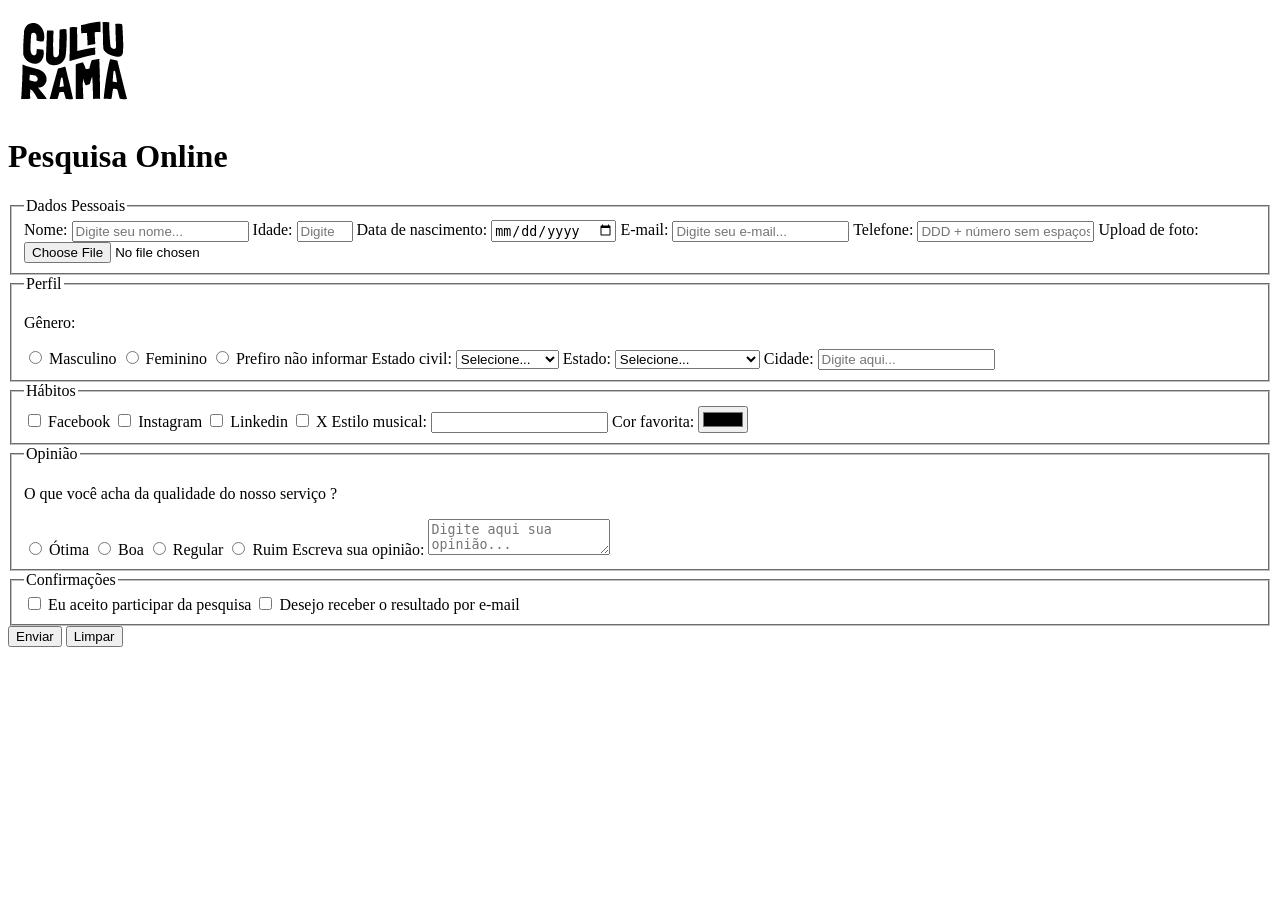
==== index.html @ d90e4984 "Adiciona familia de fontes" ====
<!DOCTYPE html>
<html lang="pt-br">
<head>
    <meta charset="UTF-8">
    <meta name="viewport" content="width=device-width, initial-scale=1.0">
    <link rel="preconnect" href="https://fonts.googleapis.com">
    <link rel="preconnect" href="https://fonts.gstatic.com" crossorigin>
    <link href="https://fonts.googleapis.com/css2?family=Fjalla+One&family=Work+Sans&display=swap" rel="stylesheet">
    <title>Pesquisa Culturama</title>
    <link rel="icon" href="culturama-favico.png">
    <link rel="stylesheet" href="Css/style.css">
</head>
<body>
    <header>
        <img src="Img/logo-culturama.png" alt="logo-culturama">
        <h1>Pesquisa Online</h1>
    </header>
    <main>
        <section>
            <form action="" method="get">
                <fieldset>
                    <legend>Dados Pessoais</legend>
                    <label for="name">Nome:</label>
                    <input type="text" name="userName" required id="name" placeholder="Digite seu nome...">

                    <label for="age">Idade:</label>
                    <input type="number" name="userAge" min="12" max="100" required id="age" placeholder="Digite sua idade...">

                    <label for="birthDate">Data de nascimento:</label>
                    <input type="date" name="userbirthDate" id="birthDate">
                    
                    <label for="email">E-mail:</label>
                    <input type="email" name="userEmail" required id="email" placeholder="Digite seu e-mail...">

                    <label for="phoneNumber">Telefone:</label>
                    <input type="tel" name="userPhoneNumber" pattern="[0-9]{11}" id="phoneNumber" placeholder="DDD + número sem espaços ou hífen">

                    <label for="image">Upload de foto:</label>
                    <input type="file" accept="image/*" name="userImage" id="image">
                </fieldset> 
                
                <fieldset>
                    <legend>Perfil</legend>

                    <p>Gênero:</p>
                    <input type="radio" name="userGender" value="Masculino" id="masc">
                    <label for="masc">Masculino</label>

                    <input type="radio" name="userGender" value="Feminino" id="fem">
                    <label for="fem">Feminino</label>
                    
                    <input type="radio" name="userGender" value="notInformed" id="notInformed" >
                    <label for="notInformed" >Prefiro não informar</label>

                    <label for="maritalStatus">Estado civil:</label>
                    <select name="userMaritalStatus" id="maritalStatus">
                        <option value="notInformed">Selecione...</option>
                        <option value="Casado">Casado(a)</option>
                        <option value="Divorciado">Divorciado(a)</option>
                        <option value="Solteiro">Solteiro(a)</option>
                        <option value="União estável">União estável</option>
                        <option value="Viúvo">Viúvo(a)</option>
                    </select>
                    
                    <label for="state">Estado:</label>
                    <select name="userState" required id="state">
                      <option value="notInformed">Selecione...</option>
                      <option value="acre">Acre</option>
                      <option value="alagoas">Alagoas</option>
                      <option value="amapa">Amapá</option>
                      <option value="amazonas">Amazonas</option>
                      <option value="bahia">Bahia</option>
                      <option value="ceara">Ceará</option>
                      <option value="distritoFederal">Distrito Federal</option>
                      <option value="espiritoSanto">Espirito Santo</option>
                      <option value="goias">Goiás</option>
                      <option value="maranhao">Maranhão</option>
                      <option value="matoGrossoDoSul">Mato Grosso do Sul</option>
                      <option value="matoGrosso">Mato Grosso</option>
                      <option value="minasGerais">Minas Gerais</option>
                      <option value="para">Pará</option>
                      <option value="paraiba">Paraíba</option>
                      <option value="parana">Paraná</option>
                      <option value="pernambuco">Pernambuco</option>
                      <option value="piaui">Piauí</option>
                      <option value="rioDeJaneiro">Rio de Janeiro</option>
                      <option value="rioGrandeDoNorte">Rio Grande do Norte</option>
                      <option value="rioGrandeDoSul">Rio Grande do Sul</option>
                      <option value="rondonia">Rondônia</option>
                      <option value="roraima">Roraima</option>
                      <option value="santaCatarina">Santa Catarina</option>
                      <option value="saoPaulo">São Paulo</option>
                      <option value="sergipe">Sergipe</option>
                      <option value="tocantins">Tocantins</option>
                    </select>

                    <label for="city">Cidade:</label>
                    <input type="text" name="userCity" placeholder="Digite aqui..." id="city">
                </fieldset>
                
                <fieldset>
                    <legend>Hábitos</legend>

                    <input type="checkbox" name="social" value="facebook" id="facebook">
                    <label for="facebook">Facebook</label>

                    <input type="checkbox" name="social" value="instagram" id="instagram">
                    <label for="instagram">Instagram</label>

                    <input type="checkbox" name="social" value="linkedin" id="linkedin">
                    <label for="linkedin">Linkedin</label>

                    <input type="checkbox" name="social" value="x" id="x">
                    <label for="x">X</label>

                    <label for="musicStyle">Estilo musical:</label>
                    <input type="text" name="userMusicStyle" id="musicStyle" list="styleTips">
                    <datalist id="styleTips">
                        <option value="Rock">
                        <option value="Pop">
                        <option value="Samba">
                        <option value="Sertanejo">
                    </datalist>

                    <label for="favoriteColor">Cor favorita:</label>
                    <input type="color" name="userFavoriteColor" id="favoriteColor">
                </fieldset>

                <fieldset>
                    <legend>Opinião</legend>

                    <p>O que você acha da qualidade do nosso serviço ?</p>
                    <input type="radio" name="userSatisfation" value="otima" id="otima">
                    <label for="otima">Ótima</label>

                    <input type="radio" name="userSatisfation" value="boa" id="boa">
                    <label for="boa">Boa</label>

                    <input type="radio" name="userSatisfation" value="regular" id="regular">
                    <label for="regular">Regular</label>

                    <input type="radio" name="userSatisfation" value="ruim" id="ruim">
                    <label for="ruim">Ruim</label>

                    <label for="comment">Escreva sua opinião:</label>
                    <textarea name="userComment" id="comment" placeholder="Digite aqui sua opinião..."></textarea>
                </fieldset>

                <fieldset>
                    <legend>Confirmações</legend>

                    <input type="checkbox" name="userLgpd" id="userLgpdTerm" value="accepted" required>
                    <label for="userLgpdTerm">Eu aceito participar da pesquisa</label>

                    <input type="checkbox" name="userGetResult" id="getResult" value="accepted">
                    <label for="getResult">Desejo receber o resultado por e-mail</label>

                </fieldset>

                <button type="submit">Enviar</button>
                <button type="reset">Limpar</button>
            </form>
        </section>
    </main>
</body>
</html>
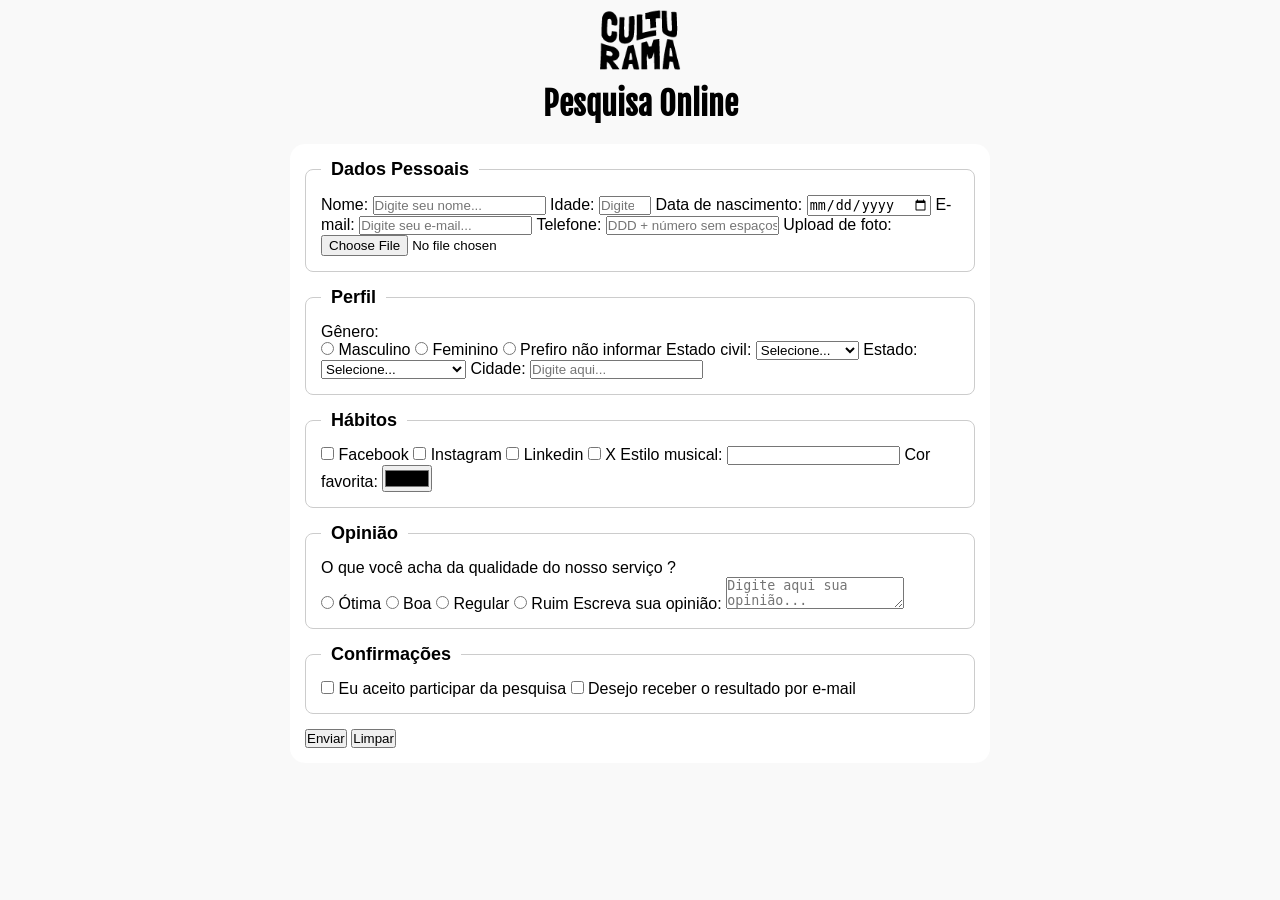
==== commit 5c7adb8e: "Adiciona estilos gerais" ====
--- a/index.html
+++ b/index.html
@@ -11,11 +11,11 @@
     <link rel="stylesheet" href="Css/style.css">
 </head>
 <body>
-    <header>
+    <main>
+        <header>
         <img src="Img/logo-culturama.png" alt="logo-culturama">
         <h1>Pesquisa Online</h1>
     </header>
-    <main>
         <section>
             <form action="" method="get">
                 <fieldset>
--- a/Css/style.css
+++ b/Css/style.css
@@ -0,0 +1,49 @@
+/* Reset da pag */
+*{
+    margin: 0;
+    padding: 0;
+    box-sizing: border-box;
+}
+
+body{
+    background-color: #f9f9f9;
+    font-family: "Work sans", sans-serif;
+}
+
+main{
+    width: 100%;
+    max-width: 700px;
+    margin: 0 auto;
+}
+
+header{
+    text-align: center;
+    margin-bottom: 20px;
+}
+
+img{
+    width: 100px;
+}
+
+h1{
+    font-family: "fjalla one", sans-serif;
+}
+
+form{
+    background-color: #ffffff;
+    padding: 15px;
+    border-radius: 15px;
+}
+
+fieldset{
+    padding: 15px;
+    border: 1px solid #cccccc;
+    border-radius: 8px;
+    margin-bottom:  15px;
+}
+
+legend{
+    font-weight: bold;
+    font-size: 18px;
+    padding: 0 10px;;
+}
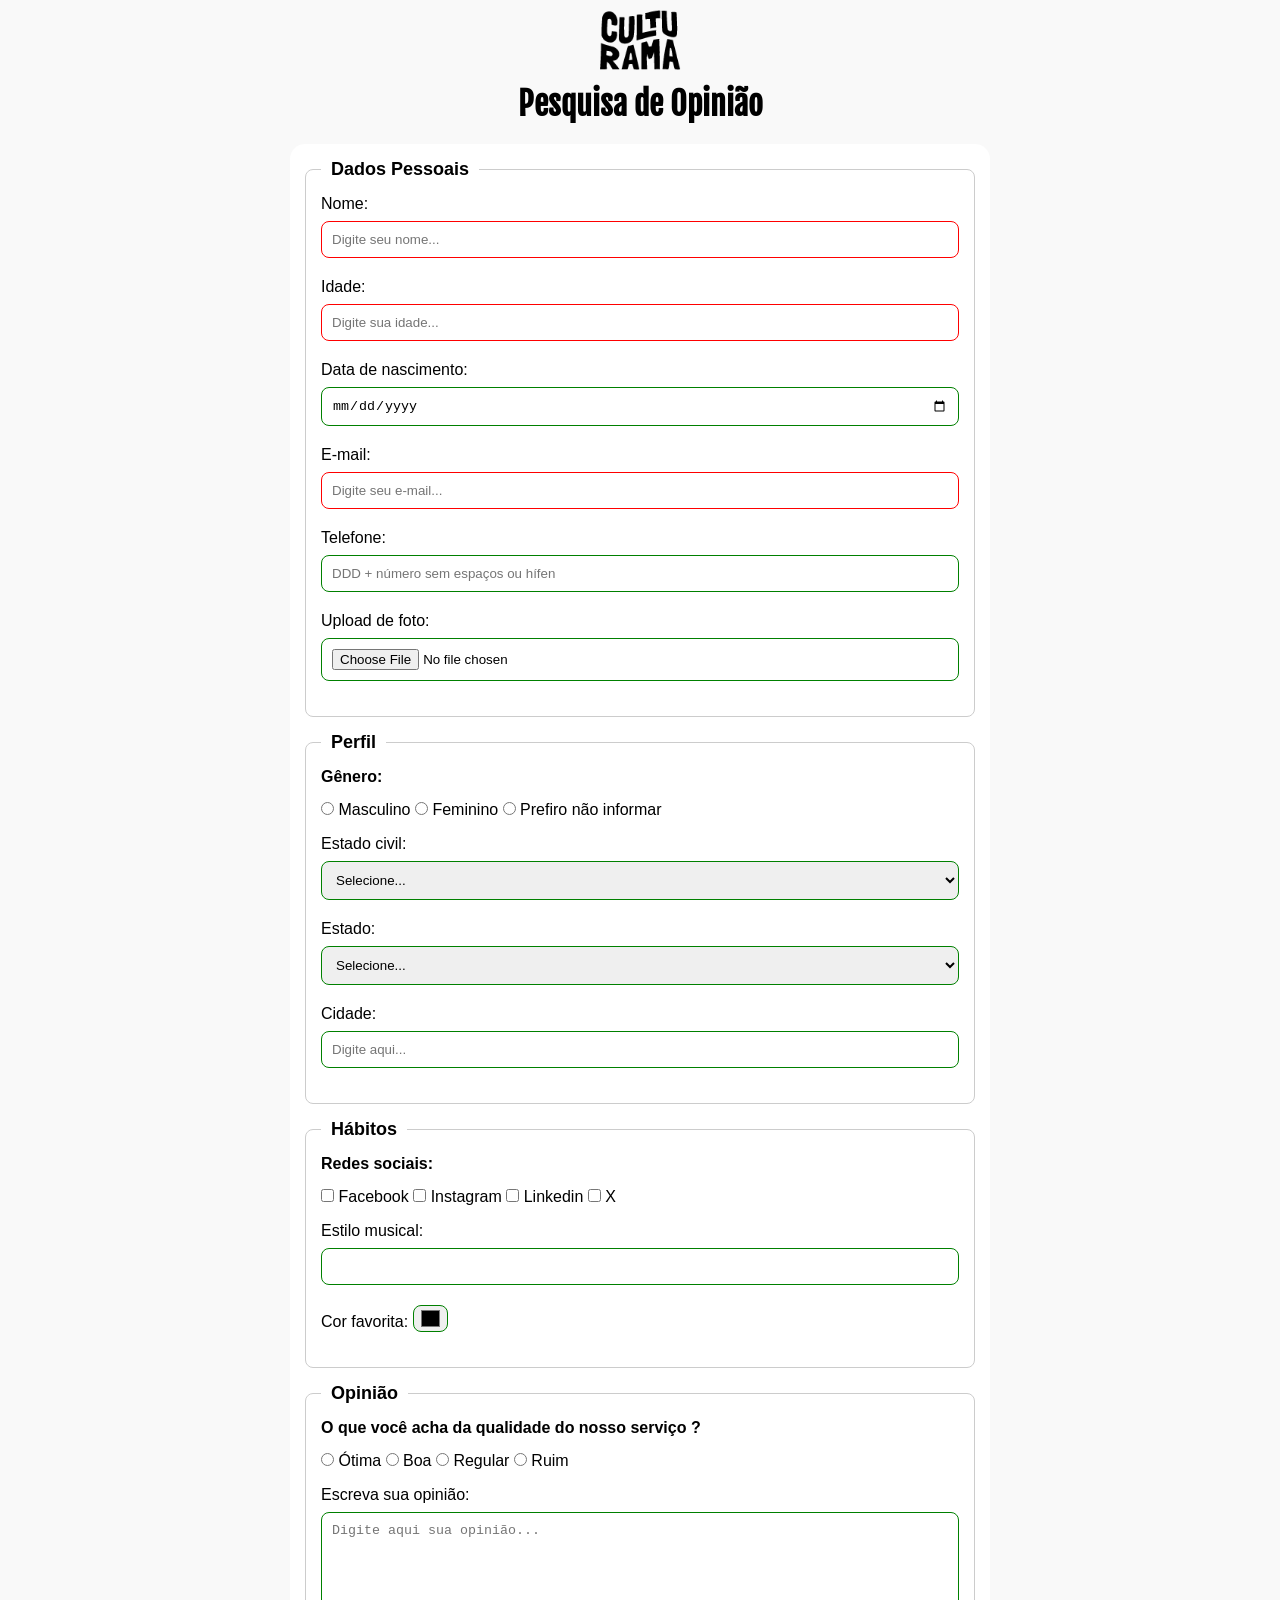
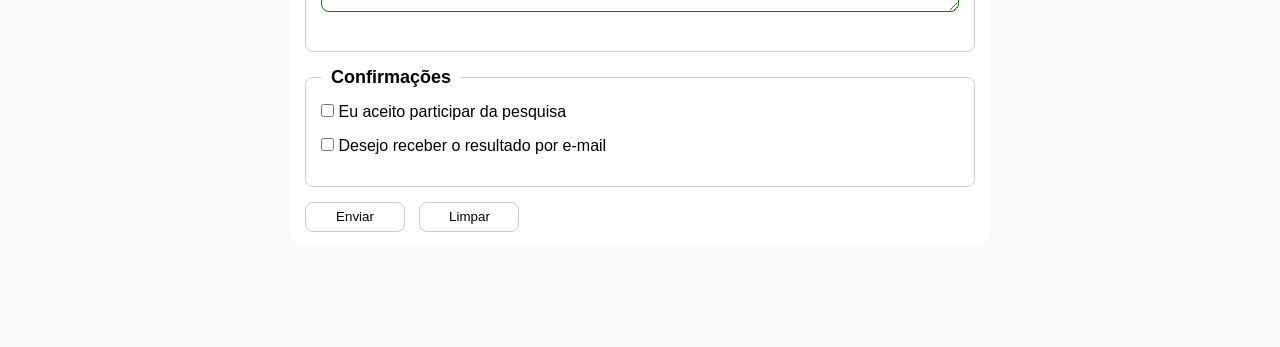
==== commit 8ca4e00a: "Adiciona estilos especificos" ====
--- a/index.html
+++ b/index.html
@@ -14,7 +14,7 @@
     <main>
         <header>
         <img src="Img/logo-culturama.png" alt="logo-culturama">
-        <h1>Pesquisa Online</h1>
+        <h1>Pesquisa de Opinião</h1>
     </header>
         <section>
             <form action="" method="get">
@@ -52,6 +52,7 @@
                     <input type="radio" name="userGender" value="notInformed" id="notInformed" >
                     <label for="notInformed" >Prefiro não informar</label>
 
+                    <br>
                     <label for="maritalStatus">Estado civil:</label>
                     <select name="userMaritalStatus" id="maritalStatus">
                         <option value="notInformed">Selecione...</option>
@@ -100,6 +101,7 @@
                 
                 <fieldset>
                     <legend>Hábitos</legend>
+                    <p>Redes sociais:</p>
 
                     <input type="checkbox" name="social" value="facebook" id="facebook">
                     <label for="facebook">Facebook</label>
@@ -113,6 +115,7 @@
                     <input type="checkbox" name="social" value="x" id="x">
                     <label for="x">X</label>
 
+                    <br>
                     <label for="musicStyle">Estilo musical:</label>
                     <input type="text" name="userMusicStyle" id="musicStyle" list="styleTips">
                     <datalist id="styleTips">
@@ -142,6 +145,7 @@
                     <input type="radio" name="userSatisfation" value="ruim" id="ruim">
                     <label for="ruim">Ruim</label>
 
+                    <br>
                     <label for="comment">Escreva sua opinião:</label>
                     <textarea name="userComment" id="comment" placeholder="Digite aqui sua opinião..."></textarea>
                 </fieldset>
@@ -151,7 +155,7 @@
 
                     <input type="checkbox" name="userLgpd" id="userLgpdTerm" value="accepted" required>
                     <label for="userLgpdTerm">Eu aceito participar da pesquisa</label>
-
+                    <br>
                     <input type="checkbox" name="userGetResult" id="getResult" value="accepted">
                     <label for="getResult">Desejo receber o resultado por e-mail</label>
 
--- a/Css/style.css
+++ b/Css/style.css
@@ -33,6 +33,7 @@
     background-color: #ffffff;
     padding: 15px;
     border-radius: 15px;
+    margin-bottom: 100px;
 }
 
 fieldset{
@@ -47,3 +48,64 @@
     font-size: 18px;
     padding: 0 10px;;
 }
+
+label{
+    display: inline-block;
+    margin-bottom: 8px;
+}
+
+p{
+    margin-bottom: 15px;
+    font-weight: bold;
+}
+
+input, select, textarea{
+    width: 100%;
+    padding: 10px;
+    margin-bottom: 20px;
+    border: 1px solid #cccccc;
+    border-radius: 8px;
+} 
+
+textarea{
+    min-height: 100px;
+}
+
+input[type="radio"], input[type="checkbox"]{
+    width:auto;
+}
+
+input[type="color"]{
+    width: 35px;
+    padding: 0 5px;
+}
+
+input:invalid, select:invalid, textarea:invalid{
+    border-color: red;
+}
+
+input:valid, select:valid, textarea:valid{
+    border-color: green;
+}
+
+button{
+    width: 100px;
+    height: 30px;
+    margin-right: 10px;
+    background-color: #ffffff;
+    border: 1px solid #cccccc;
+    border-radius: 8px;
+    cursor: pointer; /* serve para definir o modo do cursor, serve para link ou botoes */
+}
+
+button[type="submit"]:hover{
+    background-color: green;
+    color: #ffffff;
+    border: 1px solid black;
+}
+
+button[type="reset"]:hover{
+    background-color: rgb(128, 15, 0);
+    color: #ffffff;
+    border: 1px solid black;
+}
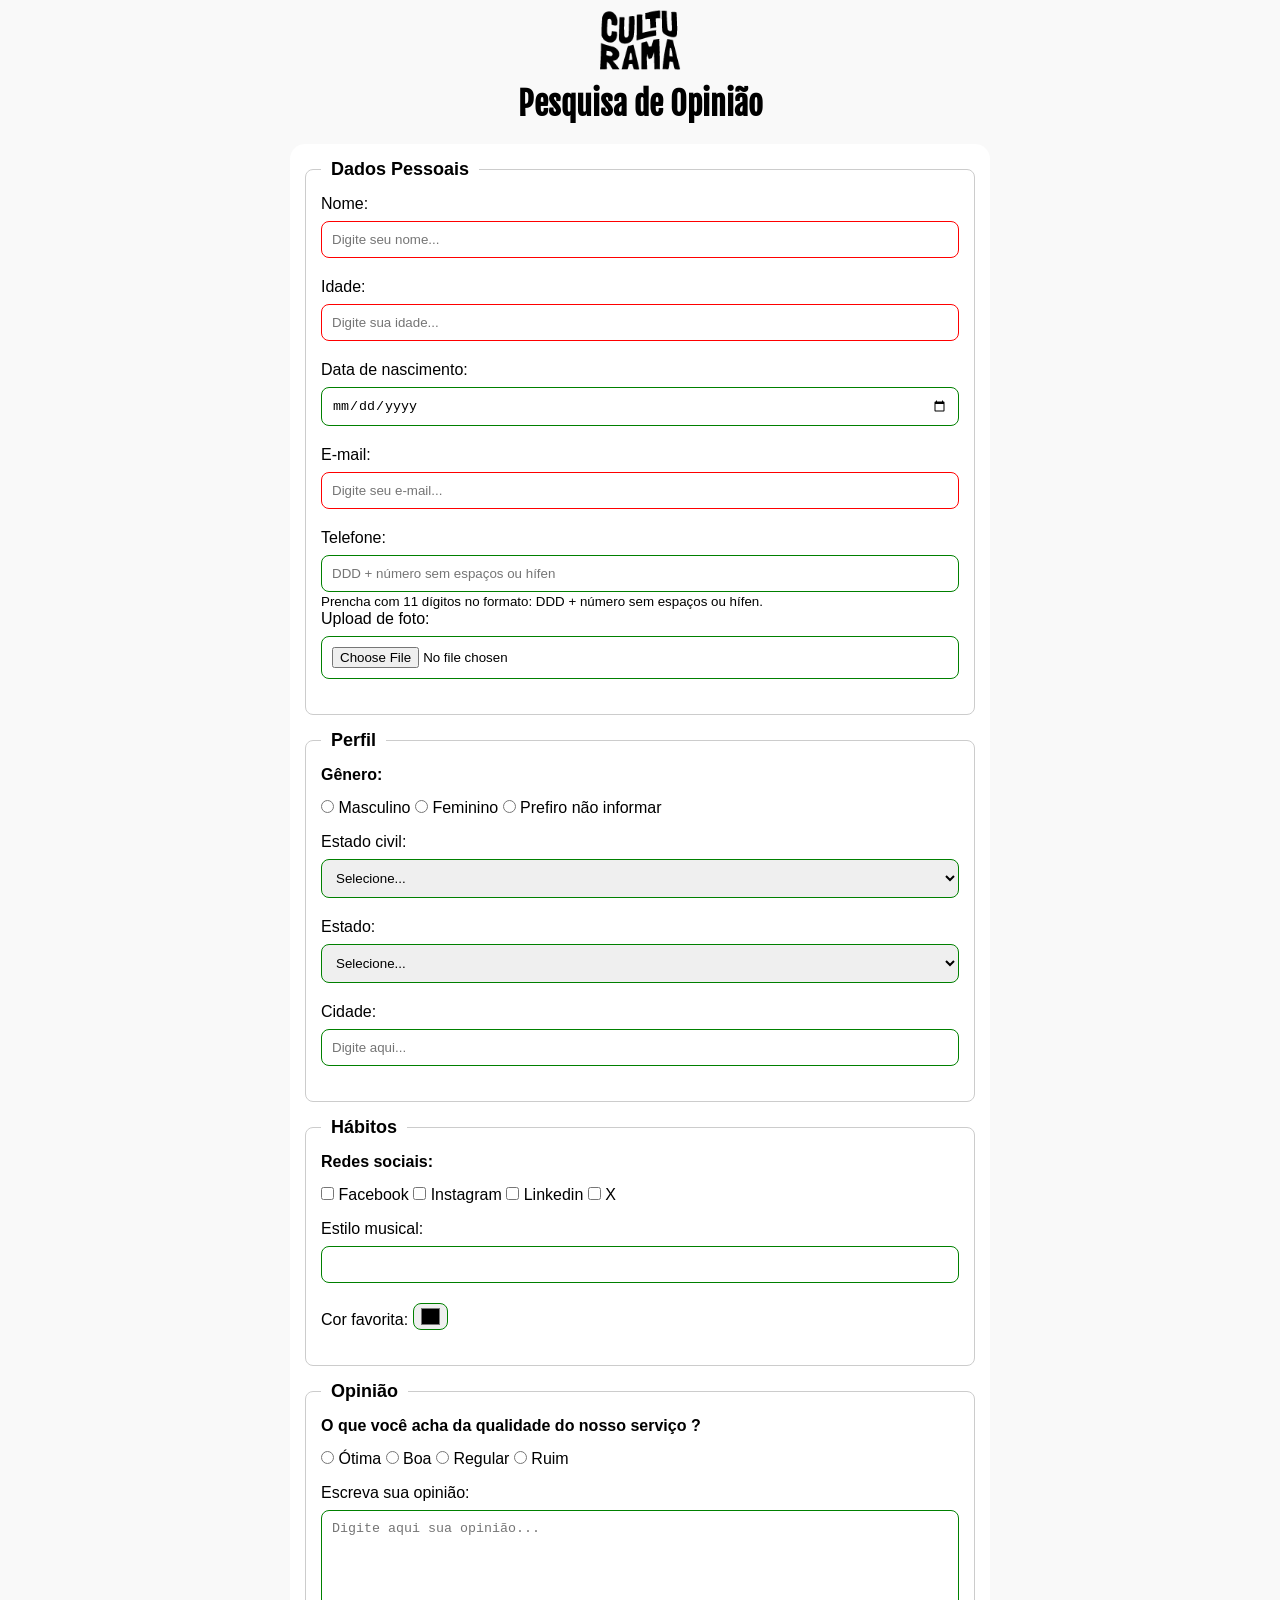
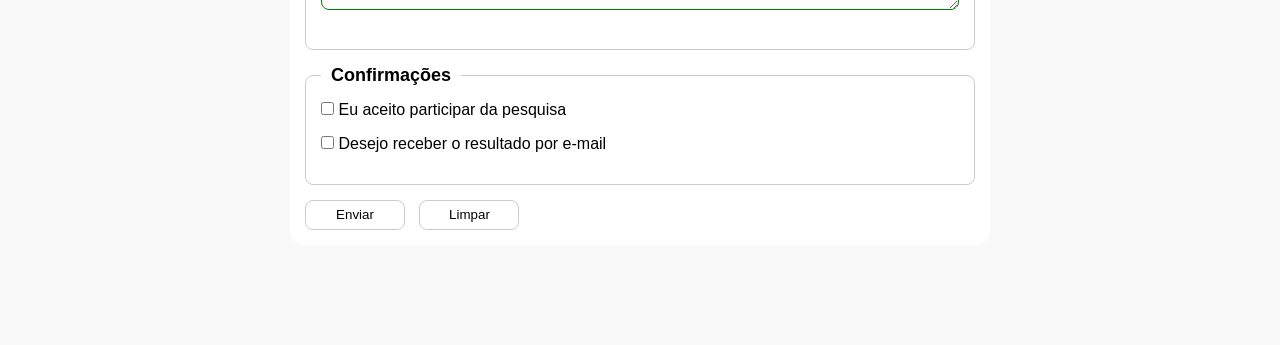
==== commit c948cb4c: "Adiciona aria ao campo de telefone" ====
--- a/index.html
+++ b/index.html
@@ -17,7 +17,7 @@
         <h1>Pesquisa de Opinião</h1>
     </header>
         <section>
-            <form action="" method="get">
+            <form action="sucesso.html" method="get">
                 <fieldset>
                     <legend>Dados Pessoais</legend>
                     <label for="name">Nome:</label>
@@ -33,8 +33,10 @@
                     <input type="email" name="userEmail" required id="email" placeholder="Digite seu e-mail...">
 
                     <label for="phoneNumber">Telefone:</label>
-                    <input type="tel" name="userPhoneNumber" pattern="[0-9]{11}" id="phoneNumber" placeholder="DDD + número sem espaços ou hífen">
+                    <input type="tel" name="userPhoneNumber" pattern="[0-9]{11}" id="phoneNumber" placeholder="DDD + número sem espaços ou hífen" aria-describedby="phoneHelp">
+                    <small id="phoneHelp">Prencha com 11 dígitos no formato: DDD + número sem espaços ou hífen.</small>
 
+                    <br>
                     <label for="image">Upload de foto:</label>
                     <input type="file" accept="image/*" name="userImage" id="image">
                 </fieldset> 
--- a/Css/style.css
+++ b/Css/style.css
@@ -27,6 +27,7 @@
 
 h1{
     font-family: "fjalla one", sans-serif;
+    text-align: center;
 }
 
 form{
@@ -71,6 +72,14 @@
     min-height: 100px;
 }
 
+input[type="tel"]{
+    margin-bottom: 0;
+}
+
+small{
+    margin-bottom: 20px;
+}
+
 input[type="radio"], input[type="checkbox"]{
     width:auto;
 }
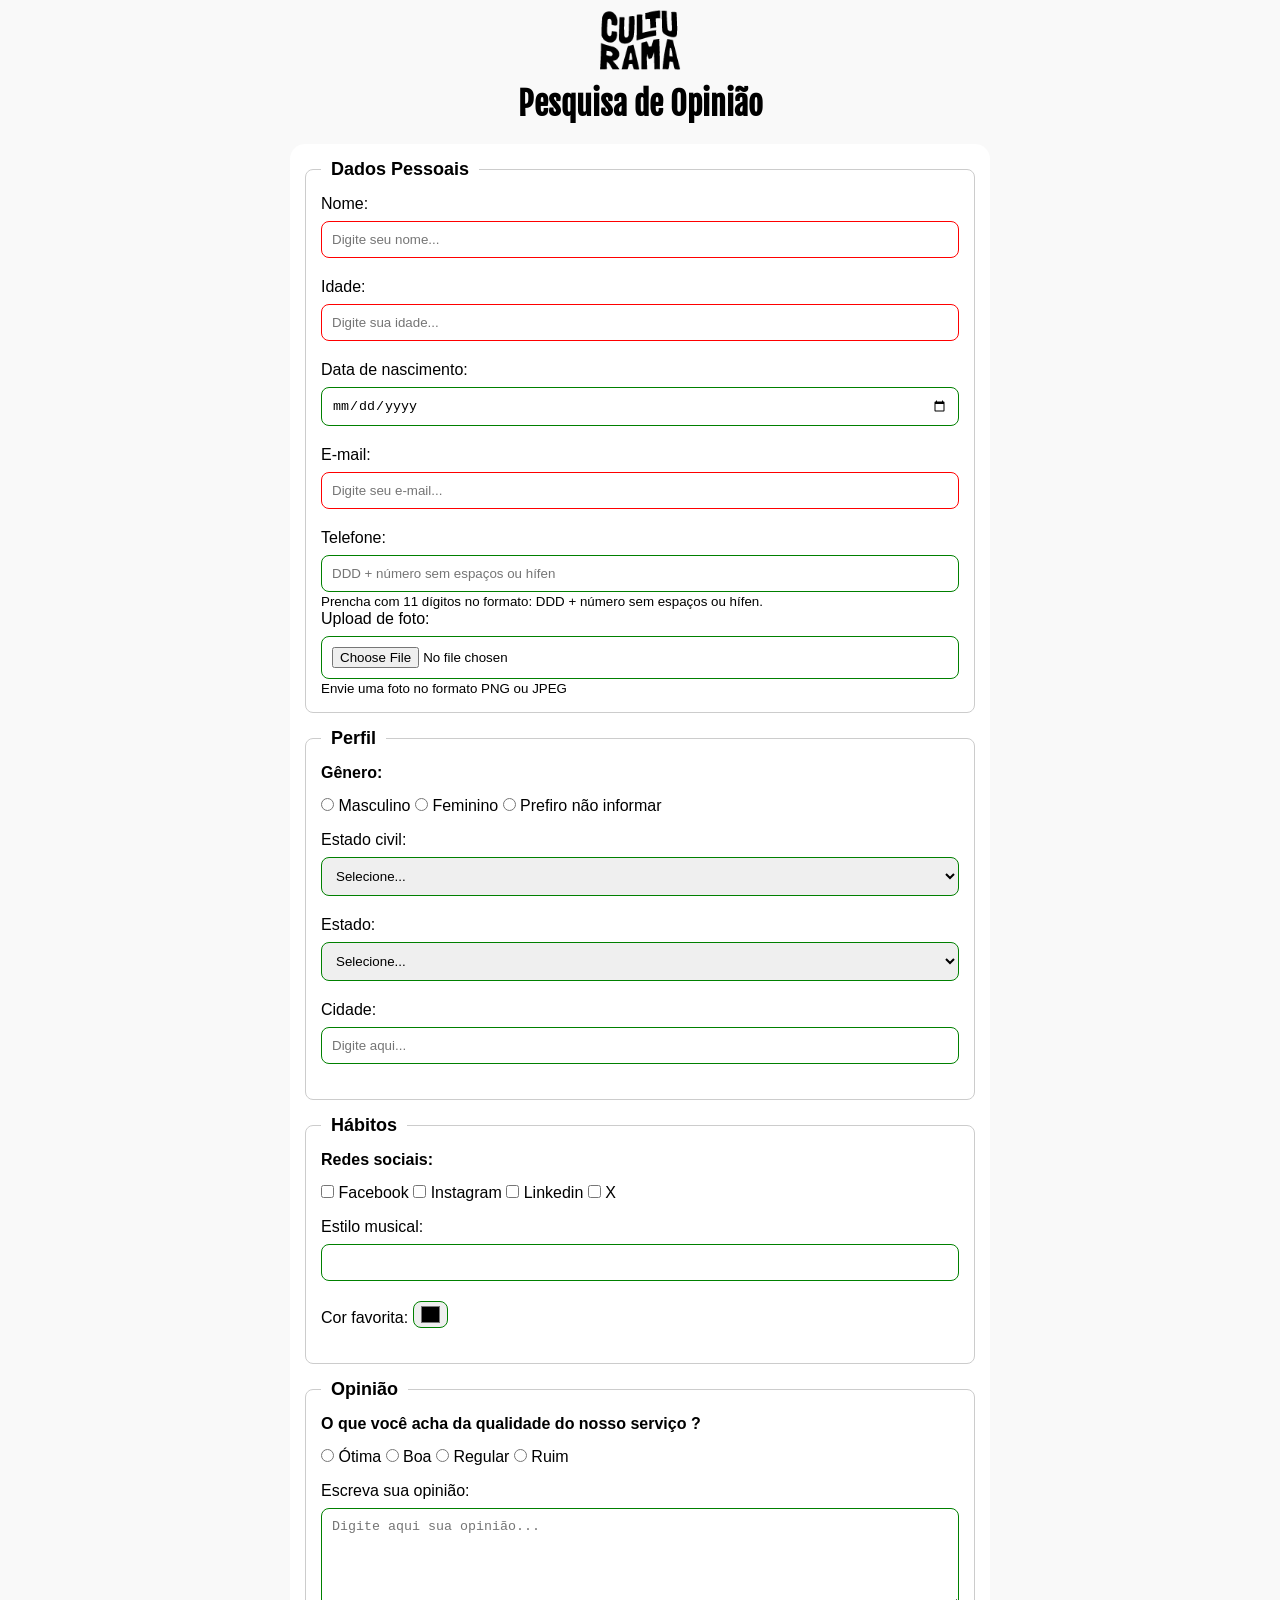
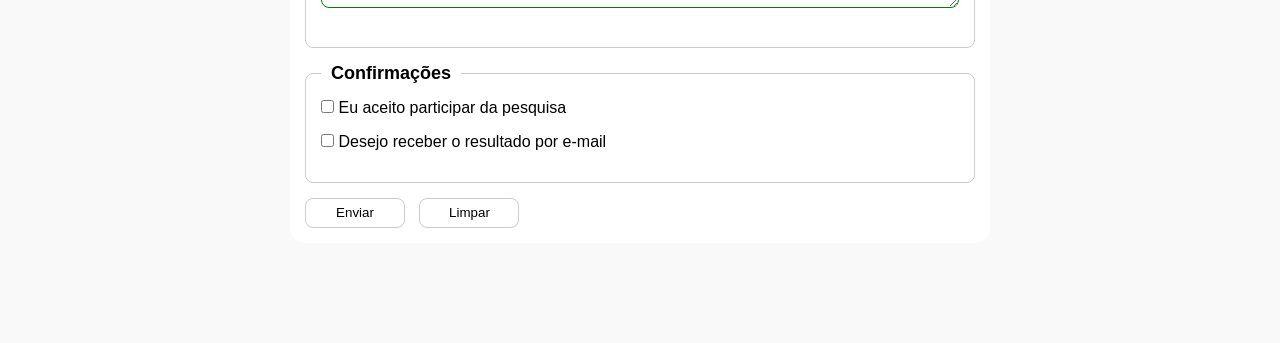
==== commit 8809127e: "Adiciona aria ao campo de upload de foto" ====
--- a/index.html
+++ b/index.html
@@ -38,7 +38,8 @@
 
                     <br>
                     <label for="image">Upload de foto:</label>
-                    <input type="file" accept="image/*" name="userImage" id="image">
+                    <input type="file" accept="image/*" name="userImage" id="image" aria-describedby="imageHelp">
+                    <small id="imageHelp">Envie uma foto no formato PNG ou JPEG</small>
                 </fieldset> 
                 
                 <fieldset>
--- a/Css/style.css
+++ b/Css/style.css
@@ -72,7 +72,8 @@
     min-height: 100px;
 }
 
-input[type="tel"]{
+input[type="tel"], 
+input[type="file"]{
     margin-bottom: 0;
 }
 
@@ -80,7 +81,8 @@
     margin-bottom: 20px;
 }
 
-input[type="radio"], input[type="checkbox"]{
+input[type="radio"], 
+input[type="checkbox"]{
     width:auto;
 }
 
@@ -89,11 +91,15 @@
     padding: 0 5px;
 }
 
-input:invalid, select:invalid, textarea:invalid{
+input:invalid, 
+select:invalid, 
+textarea:invalid{
     border-color: red;
 }
 
-input:valid, select:valid, textarea:valid{
+input:valid, 
+select:valid, 
+textarea:valid{
     border-color: green;
 }
 
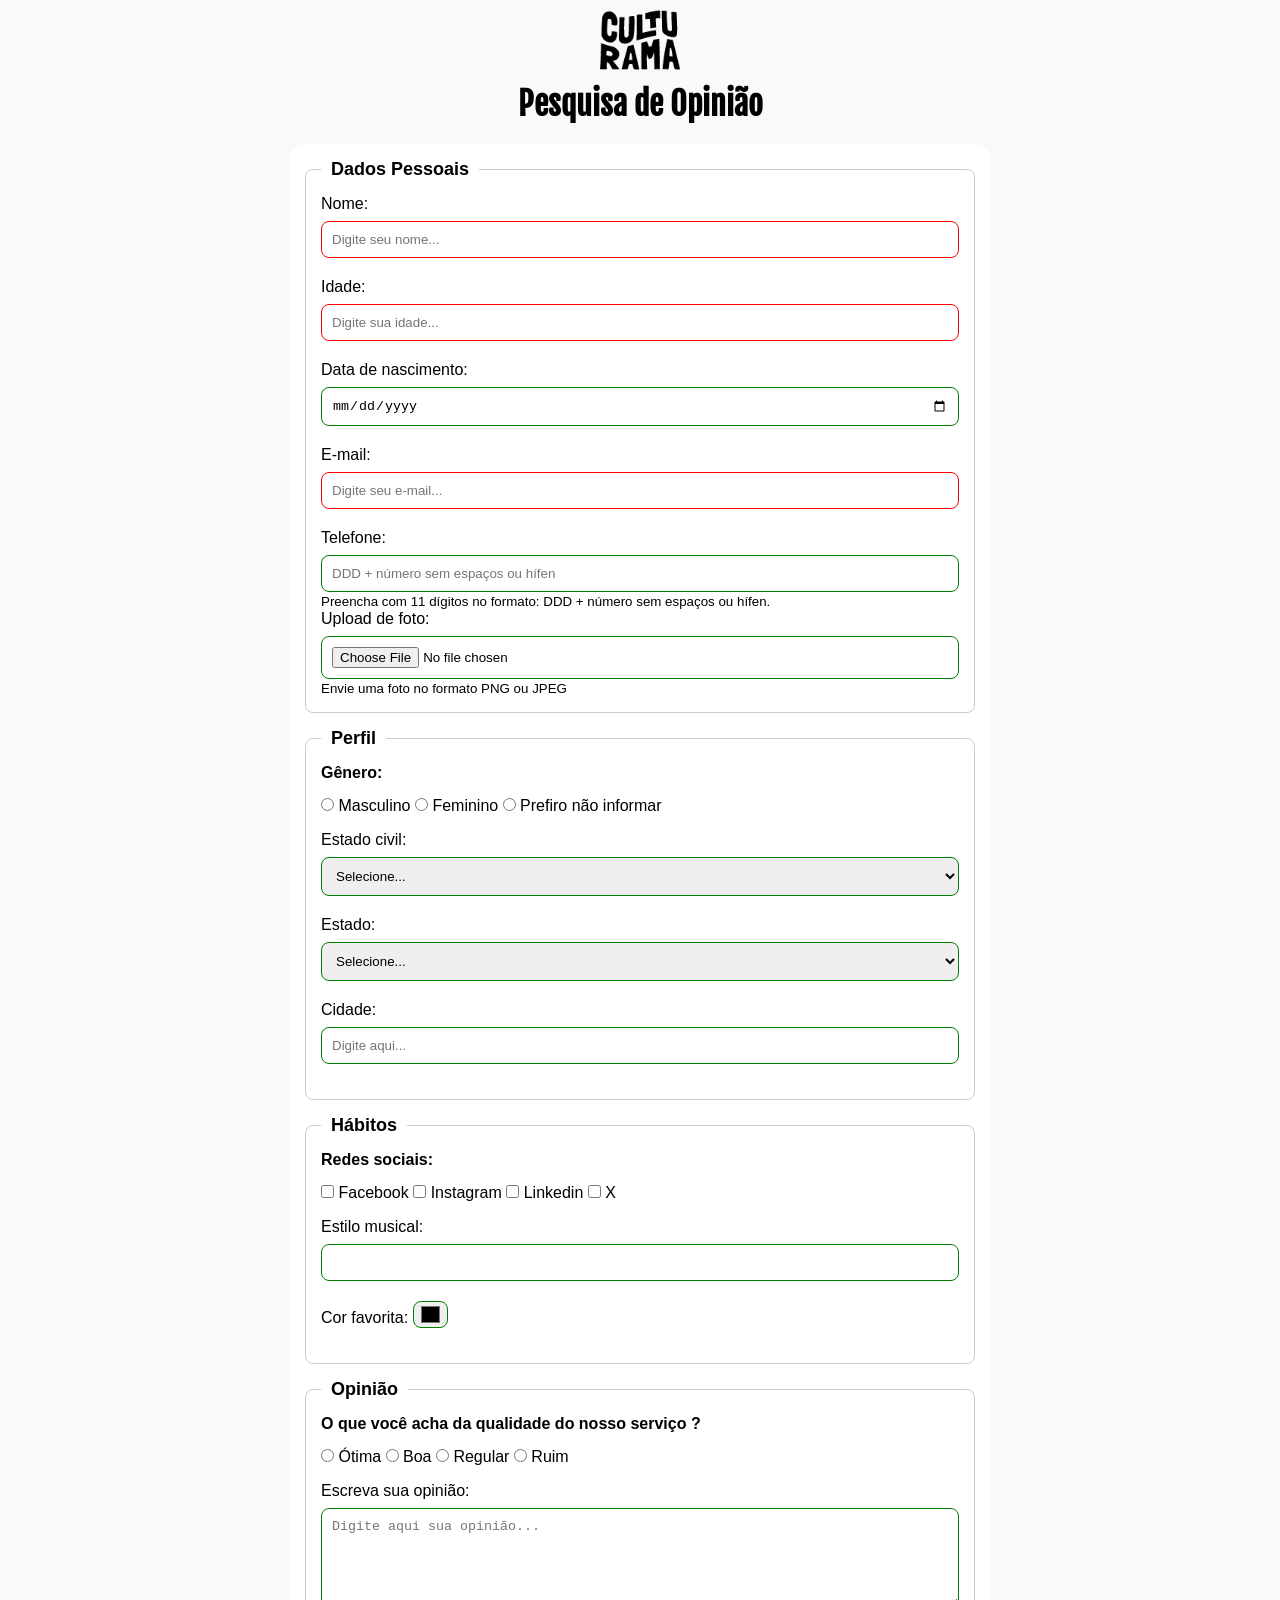
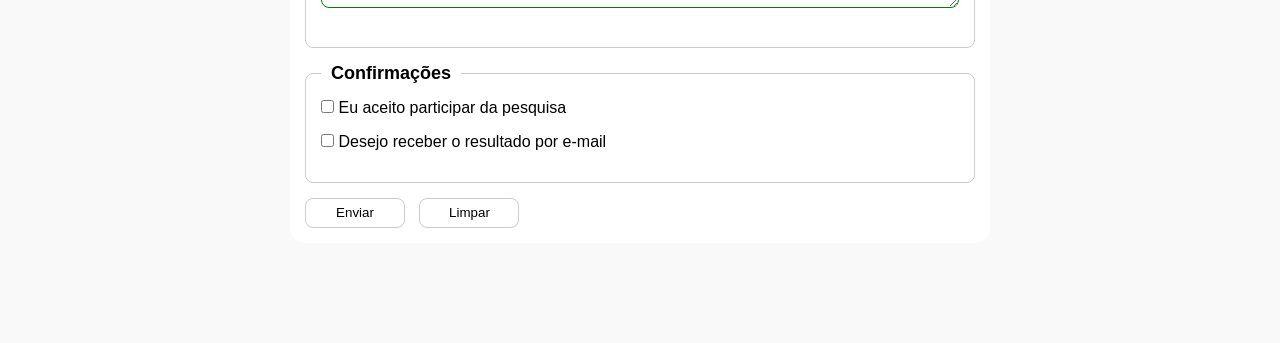
==== commit db663961: "Corrige texto no campo de telefone" ====
--- a/index.html
+++ b/index.html
@@ -34,7 +34,7 @@
 
                     <label for="phoneNumber">Telefone:</label>
                     <input type="tel" name="userPhoneNumber" pattern="[0-9]{11}" id="phoneNumber" placeholder="DDD + número sem espaços ou hífen" aria-describedby="phoneHelp">
-                    <small id="phoneHelp">Prencha com 11 dígitos no formato: DDD + número sem espaços ou hífen.</small>
+                    <small id="phoneHelp">Preencha com 11 dígitos no formato: DDD + número sem espaços ou hífen.</small>
 
                     <br>
                     <label for="image">Upload de foto:</label>
@@ -164,8 +164,8 @@
 
                 </fieldset>
 
-                <button type="submit">Enviar</button>
-                <button type="reset">Limpar</button>
+                <button type="submit" aria-label="Enviar dados do formulário">Enviar</button>
+                <button type="reset" aria-label="Limpar dados do formulário">Limpar</button>
             </form>
         </section>
     </main>
